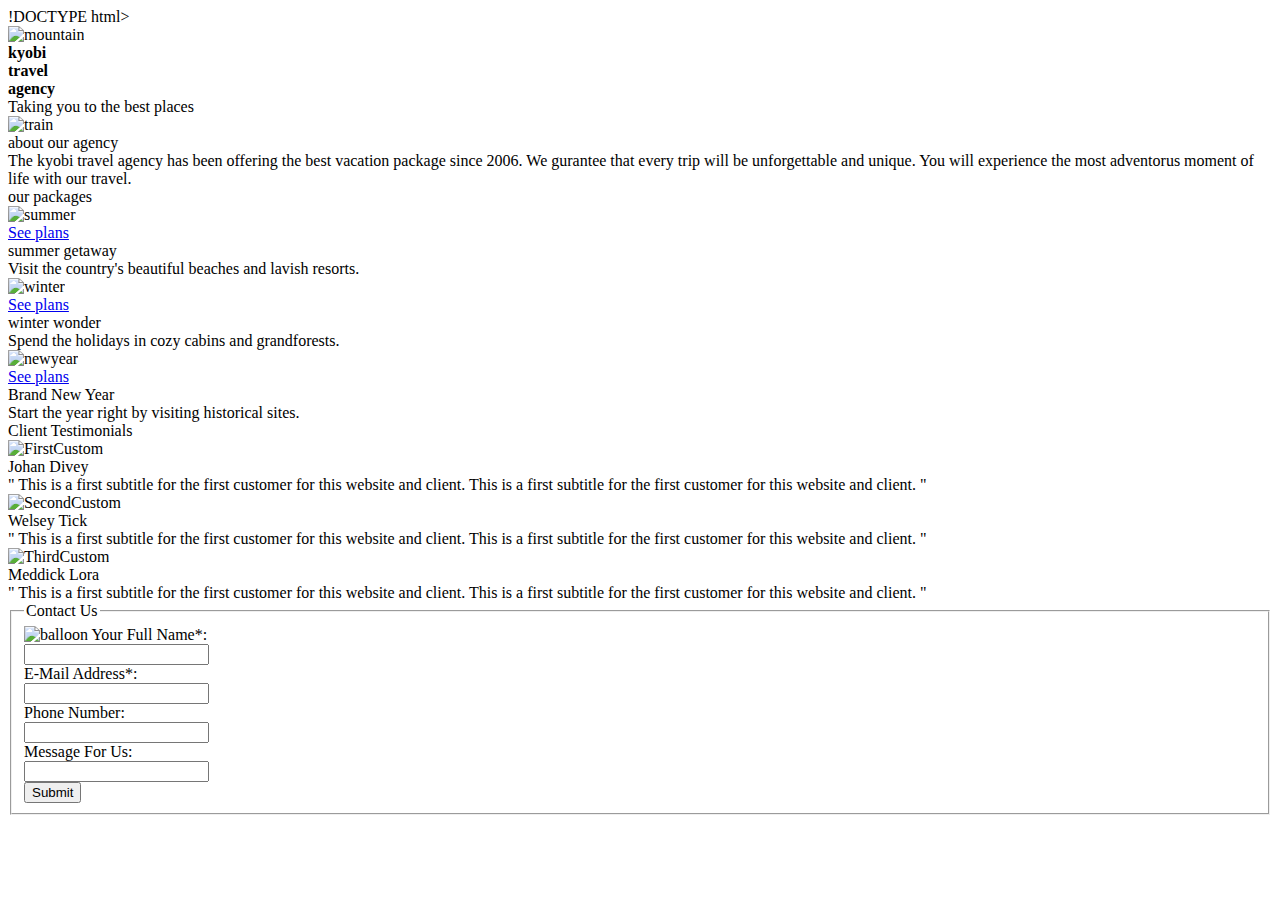
==== Travel/index.html @ 1c92aac9 "Create index.html" ====
!DOCTYPE html>
<html lang="en">
  <head>
    <!-- Global site tag (gtag.js) - Google Analytics -->
    <script
      async
      src="https://www.googletagmanager.com/gtag/js?id=UA-180671752-1"
    ></script>
    <script>
      window.dataLayer = window.dataLayer || [];
      function gtag() {
        dataLayer.push(arguments);
      }
      gtag("js", new Date());

      gtag("config", "UA-180671752-1");
    </script>

    <meta charset="UTF-8" />
    <meta name="viewport" content="width=device-width, initial-scale=1.0" />
    <link rel="stylesheet" href="travel.css" />
    <link rel="icon" href="./images/titleLogo.png" />
    <title>Travel</title>
  </head>

  <body>
    <!--INTRODUCTION-->
    <div class="greenPlate">
      <img src="./images/Front.png" alt="mountain" />
      <div class="text1">
        <strong>kyobi<br />travel<br />agency</strong>
      </div>
      <div class="subtext1">Taking you to the best places</div>
    </div>

    <!--ABOUT-->
    <div class="second_sec">
      <img src="./images/Train.png" alt="train" />
      <div class="about">about our agency</div>
      <div class="about_text">
        The kyobi travel agency has been offering the best vacation package
        since 2006. We gurantee that every trip will be unforgettable and
        unique. You will experience the most adventorus moment of life with our
        travel.
      </div>
    </div>

    <!--PACKAGES-->
    <div class="third_sec">
      <div class="title">our packages</div>
      <div class="service">
        <!--SUMMER PACKAGE-->
        <div class="summer">
          <img src="./images/Summer.png" alt="summer" />
          <div class="middle">
            <div class="text">
              <a href="http://somanyu.github.io">See plans</a>
            </div>
          </div>
          <div class="summer_title">summer getaway</div>
          <div class="summer_sub">
            Visit the country's beautiful beaches and lavish resorts.
          </div>
        </div>

        <!--WINTER PACKAGE-->
        <div class="winter">
          <img src="./images/Winter.png" alt="winter" />
          <div class="middle">
            <div class="text">
              <a href="http://somanyu.github.io">See plans</a>
            </div>
          </div>
          <div class="winter_title">winter wonder</div>
          <div class="winter_sub">
            Spend the holidays in cozy cabins and grandforests.
          </div>
        </div>

        <!--NEW YEAR PACKAGE-->
        <div class="newyear">
          <img src="./images/NewYear.png" alt="newyear" />
          <div class="middle">
            <div class="text">
              <a href="http://somanyu.github.io">See plans</a>
            </div>
          </div>
          <div class="newyear_title">Brand New Year</div>
          <div class="newyear_sub">
            Start the year right by visiting historical sites.
          </div>
        </div>
      </div>
    </div>

    <!--TESTIMONIALS-->
    <div class="fourth_sec">
      <div class="testim_title">Client Testimonials</div>
      <div class="testm">
        <!--CUSTOMER 1-->
        <div class="first">
          <img src="./images/FirstCustom.png" alt="FirstCustom" />
          <div class="first_title">Johan Divey</div>
          <div class="first_subtitle">
            " This is a first subtitle for the first customer for this website
            and client. This is a first subtitle for the first customer for this
            website and client. "
          </div>
        </div>

        <!--CUSTOMER 2-->
        <div class="second">
          <img src="./images/SecondCustom.png" alt="SecondCustom" />
          <div class="second_title">Welsey Tick</div>
          <div class="second_subtitle">
            " This is a first subtitle for the first customer for this website
            and client. This is a first subtitle for the first customer for this
            website and client. "
          </div>
        </div>

        <!--CUSTOMER 3-->
        <div class="third">
          <img src="./images/ThirdCustom.png" alt="ThirdCustom" />
          <div class="third_title">Meddick Lora</div>
          <div class="third_subtitle">
            " This is a first subtitle for the first customer for this website
            and client. This is a first subtitle for the first customer for this
            website and client. "
          </div>
        </div>
      </div>
    </div>

    <!--CONTACT FORM-->
    <form action="https://formspree.io/f/mqkggago" id="contactus" method="post">
      <fieldset>
        <legend>Contact Us</legend>

        <img src="./images/ContactForm.png" alt="balloon" />

        <input type="hidden" name="submitted" id="submitted" value="10" />

        <label for="name">Your Full Name*: </label><br />
        <input type="text" name="name" id="name" maxlength="50" /><br />

        <label for="email">E-Mail Address*:</label><br />
        <input type="email" name="_replyto" id="email" maxlength="50" /><br />

        <label for="phone">Phone Number:</label><br />
        <input type="text" name="phone" id="phone" maxlength="15" /><br />

        <label for="message">Message For Us:</label><br />
        <input type="text" name="message" id="message" maxlength="100" /><br />
        <!-- <textarea name="message" id="message" cols="50" rows="10"></textarea> -->

        <input type="submit" name="Submit" value="Submit" />
      </fieldset>
    </form>
  </body>
  <script type="text/javascript" src="./script.js"></script>
</html>
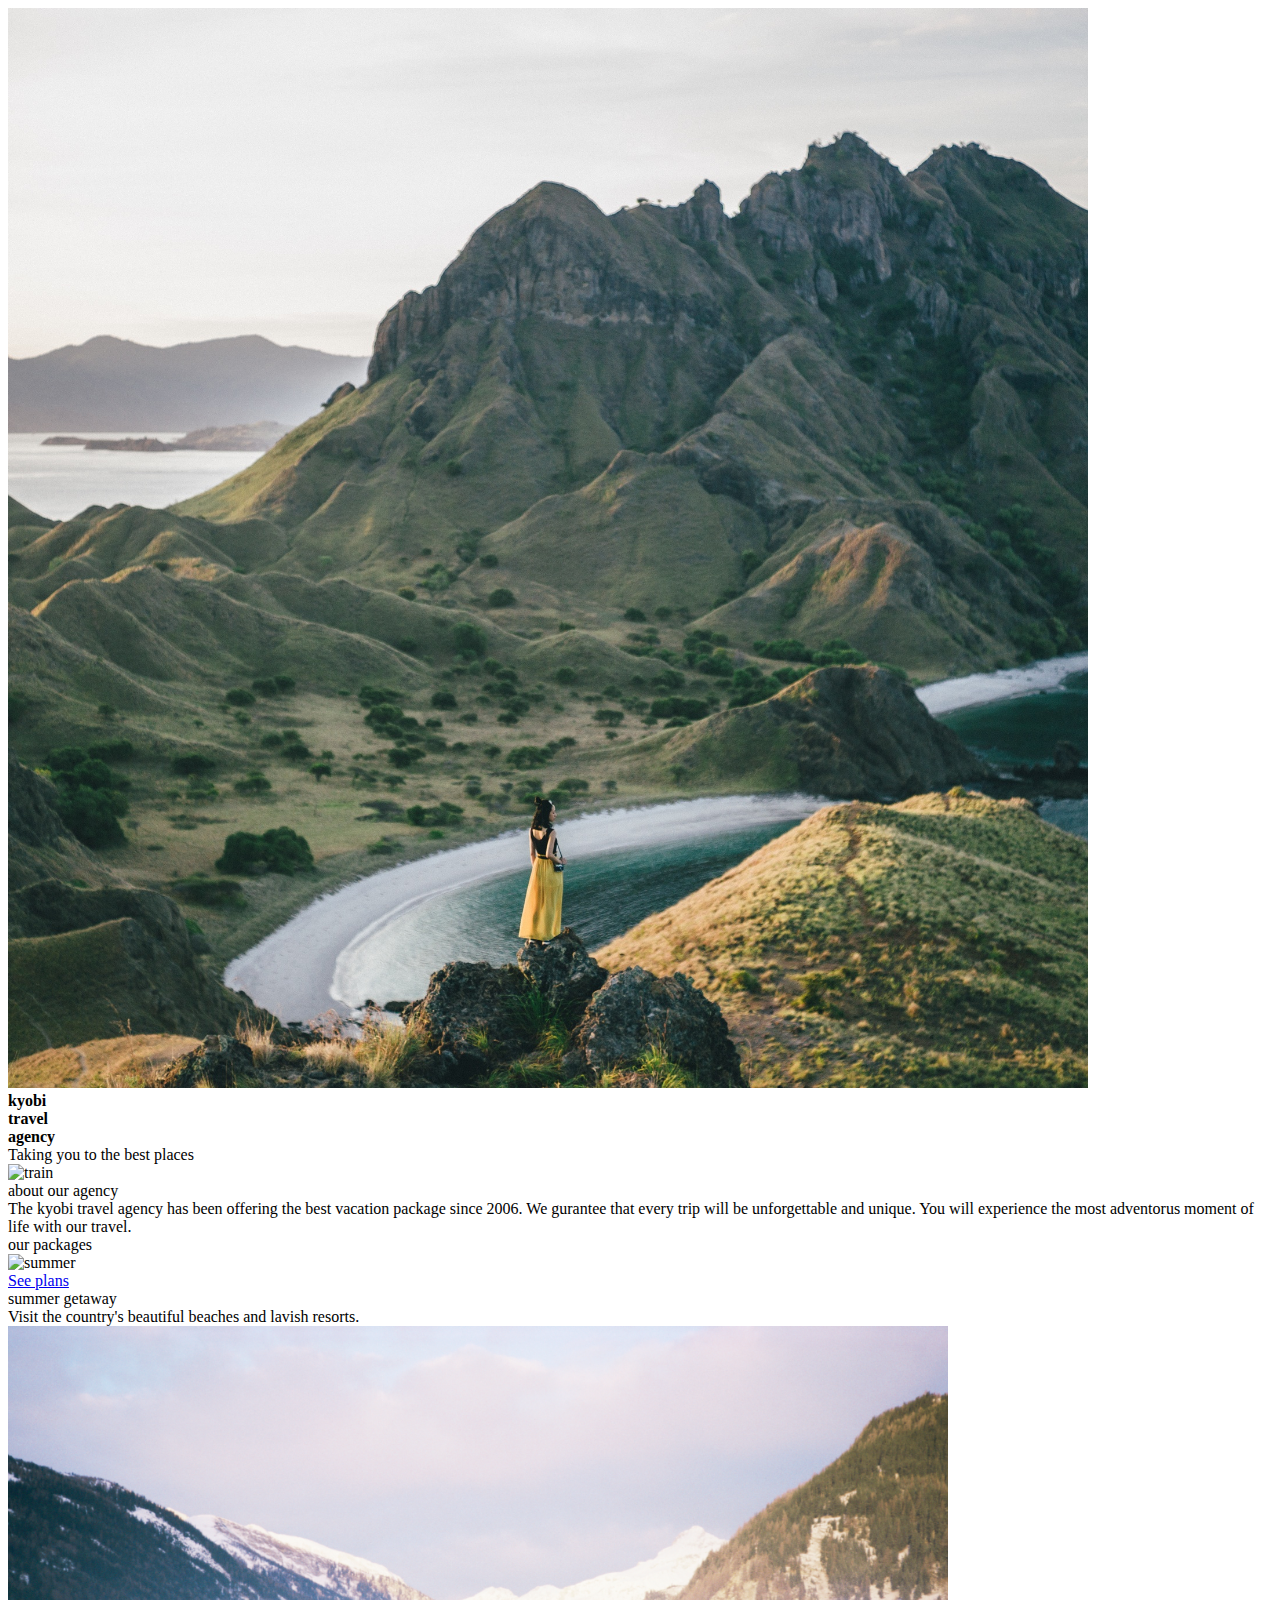
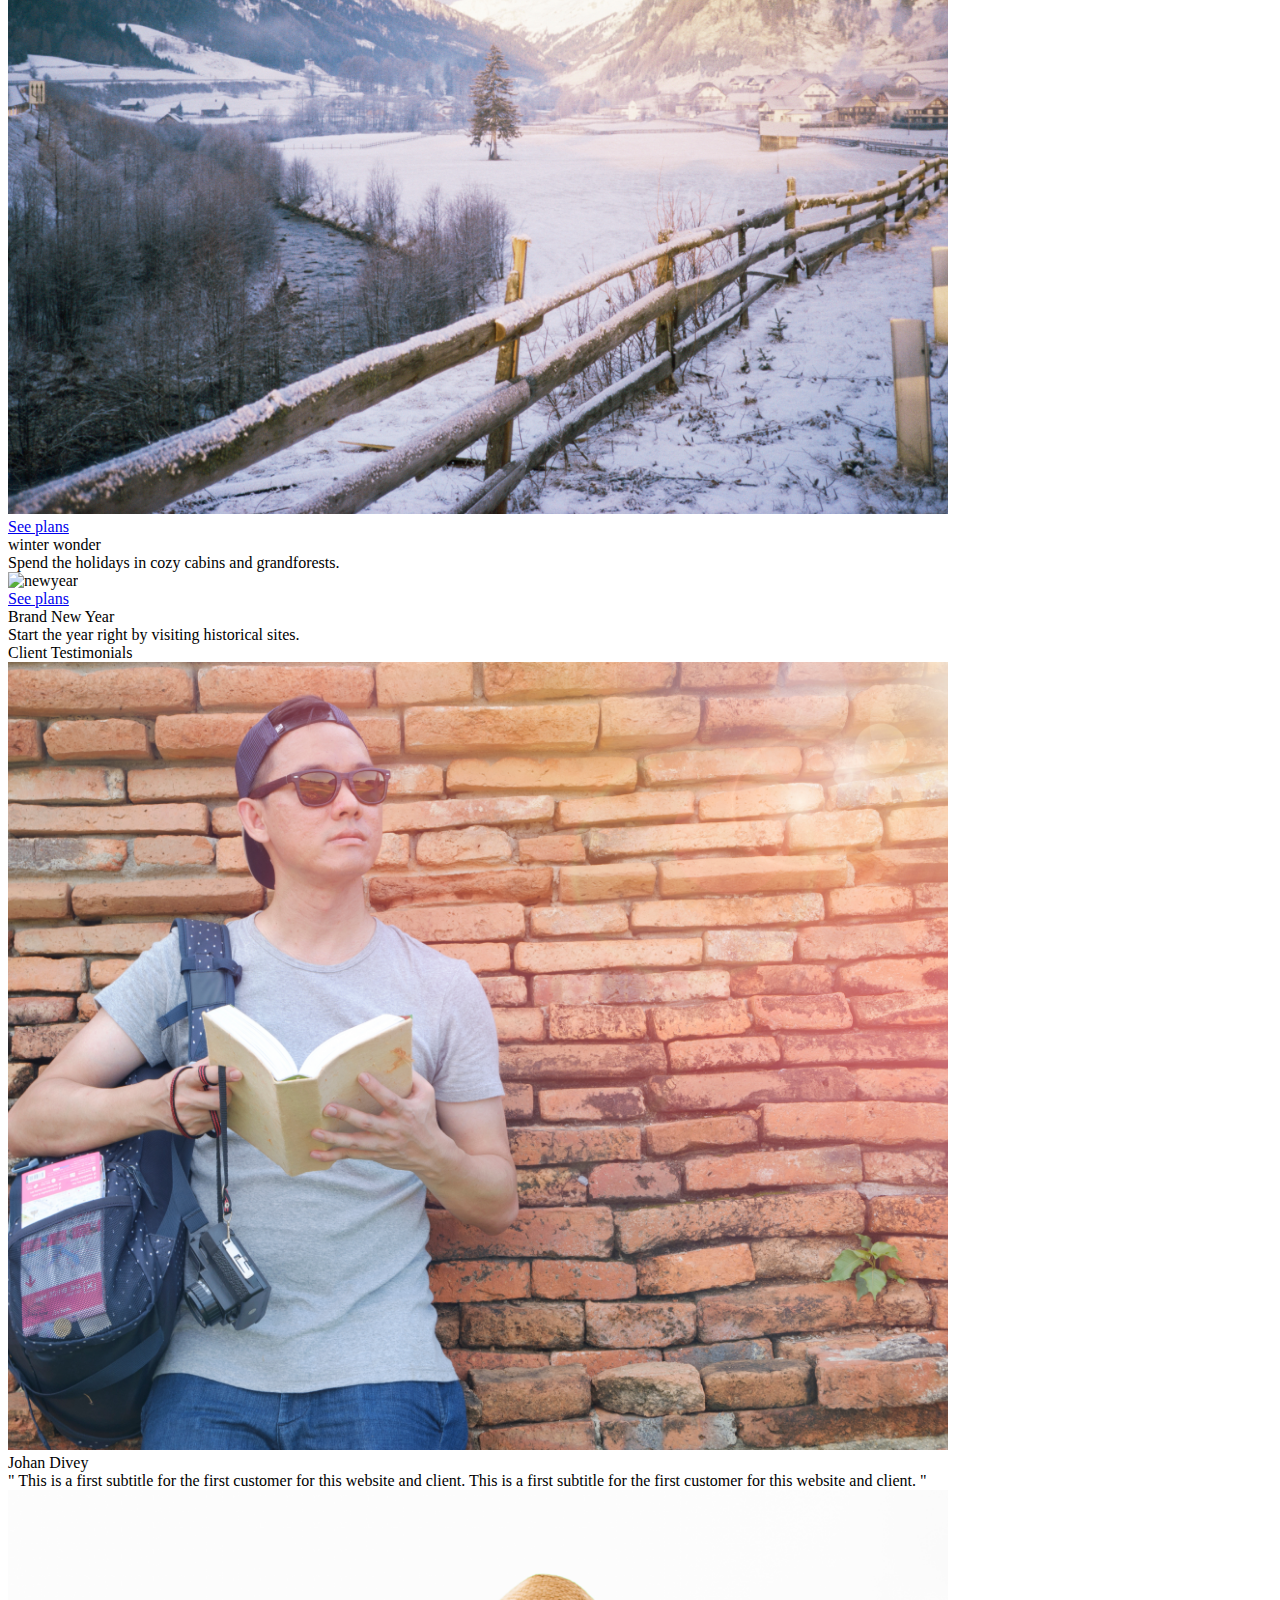
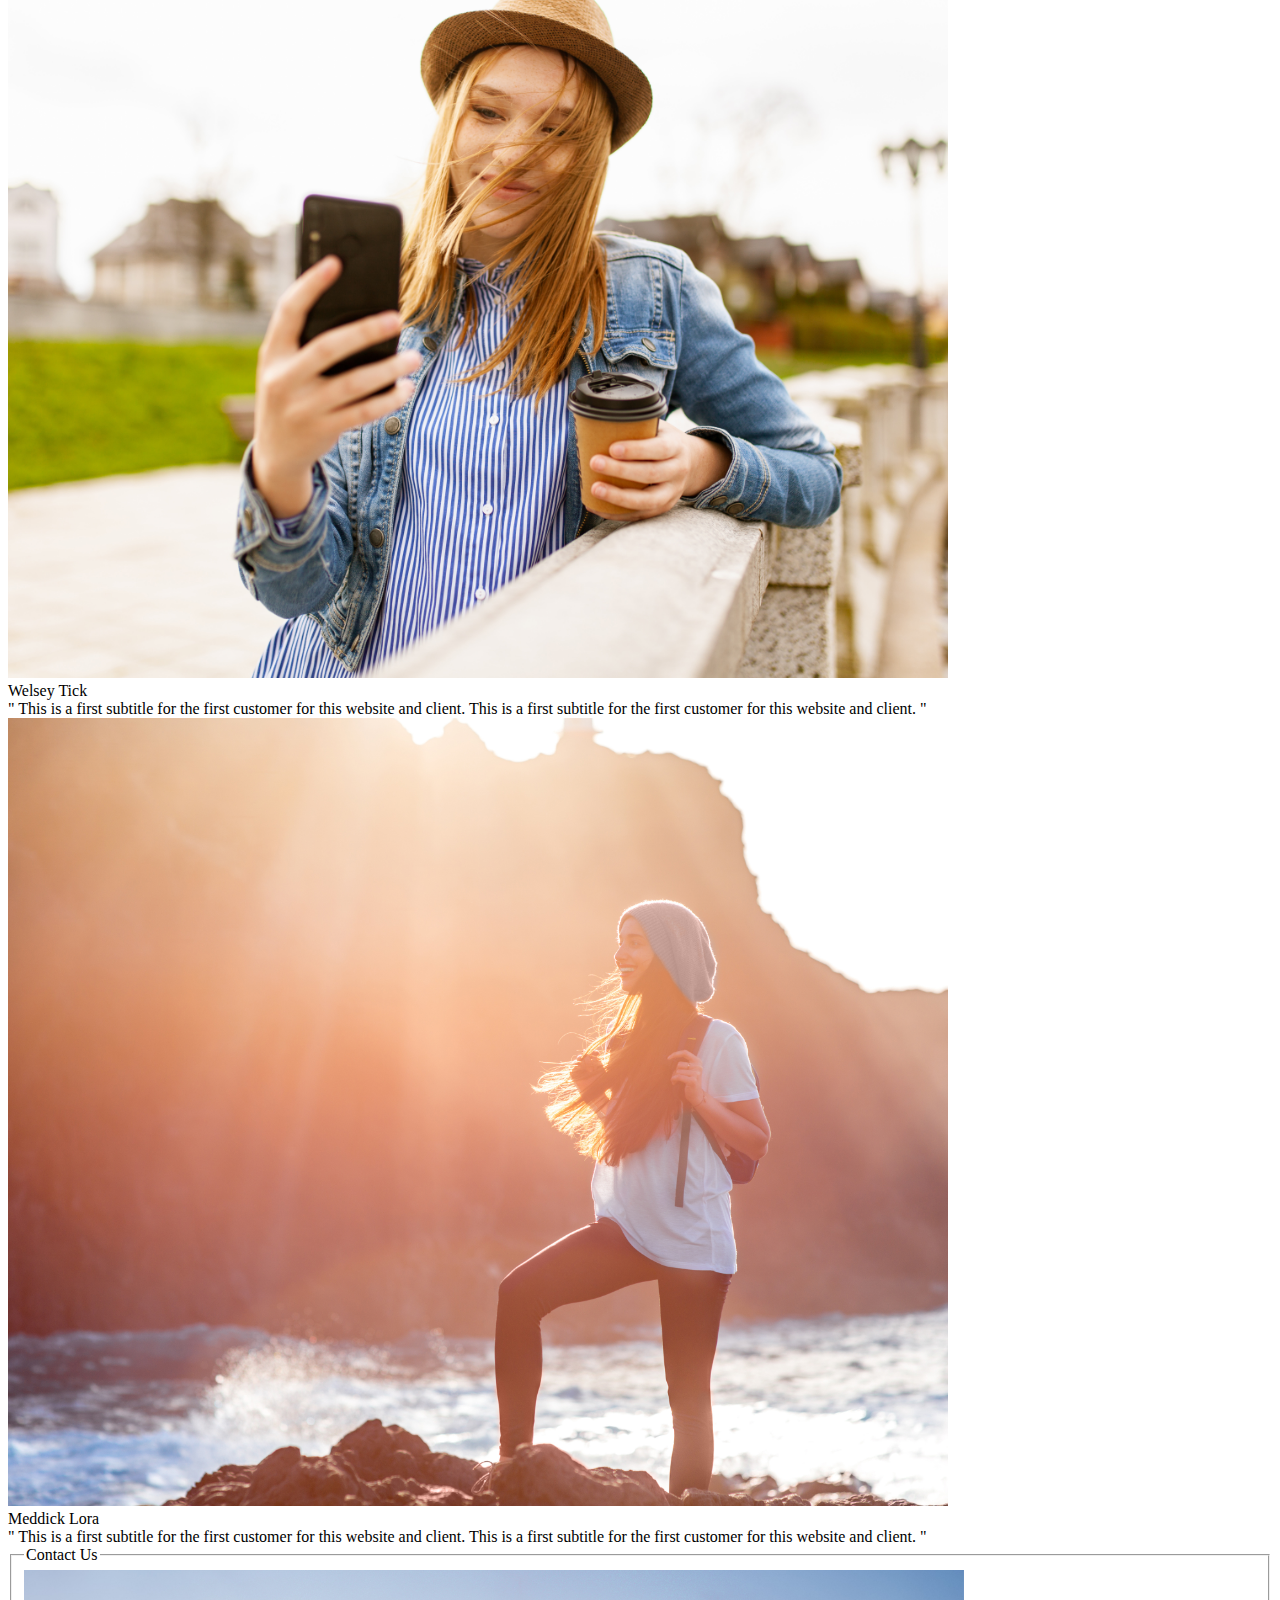
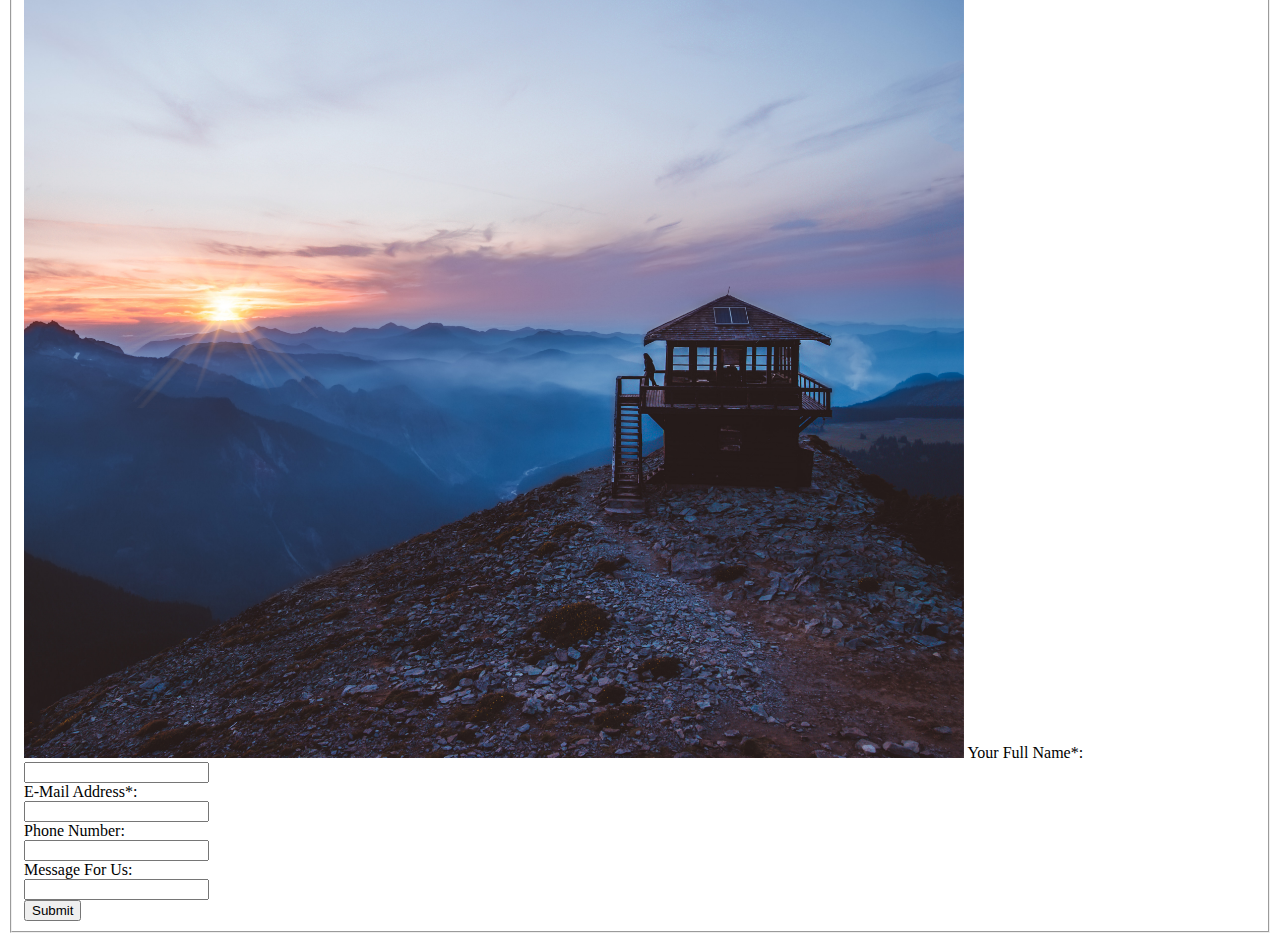
==== commit b97019ff: "Update index.html" ====
--- a/Travel/index.html
+++ b/Travel/index.html
@@ -1,4 +1,4 @@
-!DOCTYPE html>
+<!DOCTYPE html>
 <html lang="en">
   <head>
     <!-- Global site tag (gtag.js) - Google Analytics -->
